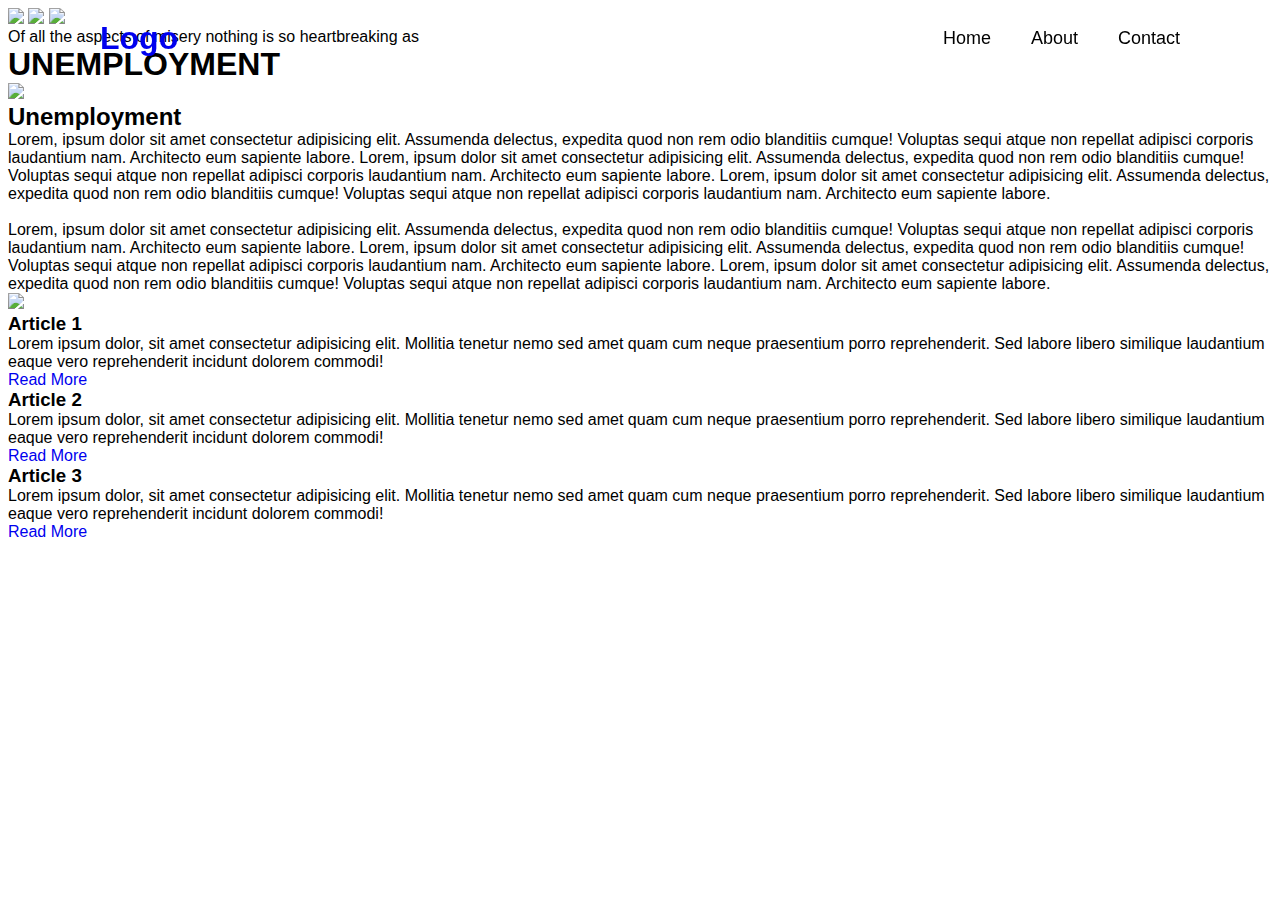
==== index.html @ 9f723c56 "Update and rename basta project ni sya.html to index.html" ====
<!DOCTYPE html>
    <html>
        <head>
			<meta charset="UTF-8">
            <link rel="stylesheet" type="text/css" href="style.css">
        </head>
        <body>
            <header class="header">
                <a class="logo" href="#">Logo</a>
				
				<nav class="navbar">
					<ul>
						<li><a class="active" href="#">Home</a></li>
						<li><a href="#">About</a></li>
						<li><a href="#">Contact</a></li>
					</ul>
				</nav>
            </header>
            <section class="home">
                <img id="background" src="bg.png">
                <img id="people" src="peeps.png">
                <img id="overlay" src="overlay.png">
                <p id="title-1">Of all the aspects of misery nothing is so 
                    heartbreaking as </p>
                <h1 id="title-2">UNEMPLOYMENT</h1>
                <!-- by James Addams -->
                <img id="divider-1" src="divider.png">
            </section>

            <section class="overview">
                <div class="overview-text">
                    <h2>Unemployment</h2>
                        <div class="description">
                            <p>Lorem, ipsum dolor sit amet consectetur adipisicing elit. Assumenda delectus, expedita quod non rem odio blanditiis 
                                cumque! Voluptas sequi atque non repellat adipisci corporis laudantium nam. Architecto eum sapiente labore. 
                                Lorem, ipsum dolor sit amet consectetur adipisicing elit. Assumenda delectus, expedita quod non rem odio blanditiis 
                                cumque! Voluptas sequi atque non repellat adipisci corporis laudantium nam.  Architecto eum sapiente labore.
                                Lorem, ipsum dolor sit amet consectetur adipisicing elit. Assumenda delectus, expedita quod non rem odio blanditiis 
                                cumque! Voluptas sequi atque non repellat adipisci corporis laudantium nam.  Architecto eum sapiente labore. <br><br>
                                Lorem, ipsum dolor sit amet consectetur adipisicing elit. Assumenda delectus, expedita quod non rem odio blanditiis 
                                cumque! Voluptas sequi atque non repellat adipisci corporis laudantium nam.  Architecto eum sapiente labore.
                                Lorem, ipsum dolor sit amet consectetur adipisicing elit. Assumenda delectus, expedita quod non rem odio blanditiis 
                                cumque! Voluptas sequi atque non repellat adipisci corporis laudantium nam.  Architecto eum sapiente labore.
                                Lorem, ipsum dolor sit amet consectetur adipisicing elit. Assumenda delectus, expedita quod non rem odio blanditiis 
                                cumque! Voluptas sequi atque non repellat adipisci corporis laudantium nam.  Architecto eum sapiente labore.
                            </p>
                        </div>
                </div>
                <img id="divider-2" src="divider.png">
            </section>

            <section class="article-holder">
                <div class="articles">
                    <div class="article">
                        <div class="title">
                            <h3>Article 1</h3>
                            <p>Lorem ipsum dolor, sit amet consectetur adipisicing elit. Mollitia tenetur nemo sed amet 
                                quam cum neque praesentium porro reprehenderit. Sed labore libero similique laudantium eaque vero reprehenderit incidunt dolorem commodi!</p>
                            <a href="#" class="button">Read More</a>
                        </div>
                    </div>
                    <div class="article">
                        <div class="title">
                            <h3>Article 2</h3>
                            <p>Lorem ipsum dolor, sit amet consectetur adipisicing elit. Mollitia tenetur nemo sed amet 
                                quam cum neque praesentium porro reprehenderit. Sed labore libero similique laudantium eaque vero reprehenderit incidunt dolorem commodi!</p>
                            <a href="#" class="button">Read More</a>
                        </div>
                    </div>
                    <div class="article">
                        <div class="title">
                            <h3>Article 3</h3>
                            <p>Lorem ipsum dolor, sit amet consectetur adipisicing elit. Mollitia tenetur nemo sed amet 
                                quam cum neque praesentium porro reprehenderit. Sed labore libero similique laudantium eaque vero reprehenderit incidunt dolorem commodi!</p>
                            <a href="#" class="button">Read More</a>
                        </div>
                    </div>
                </div>
            </section>

            <footer>
            </footer>
        </body>
    </html>
---- style.css ----
body
*{
	margin: 0;
	padding: 0;
	text-decoration: none;
	font-family: "Poppins", sans-serif;
}

body{
	background:;
}
/* HEADER + NAV*/
	.header{
		position: fixed;
		width: 100%;
		top: 0;
		left: 0;
		padding: 20px 100px;
		justify-content: space-between;
		display: flex;
		align-items: center;
		z-index:100;
		box-sizing: border-box;
	}
	
	a.logo{
		font-weight:700;
		font-size: 32px;
	}
	
	.navbar li{
		float: left;
		list-style-type: none;;
	}

	.navbar a{
		position: relative;
		margin-left: 40px;
		text-decoration: none;
		font-weight: 500;
		font-size: 18px;
		color:black;
	}
	
	.navbar a::before{
		content: '';
		position: absolute;
		top: 100%;
		width:0;
		height:3px;
		background: green;
		transition: .3s;
	}
	
	.navbar a:hover::before{
		width:100%;
	}
	
	.navbar a:hover{
		color: blue;
	}
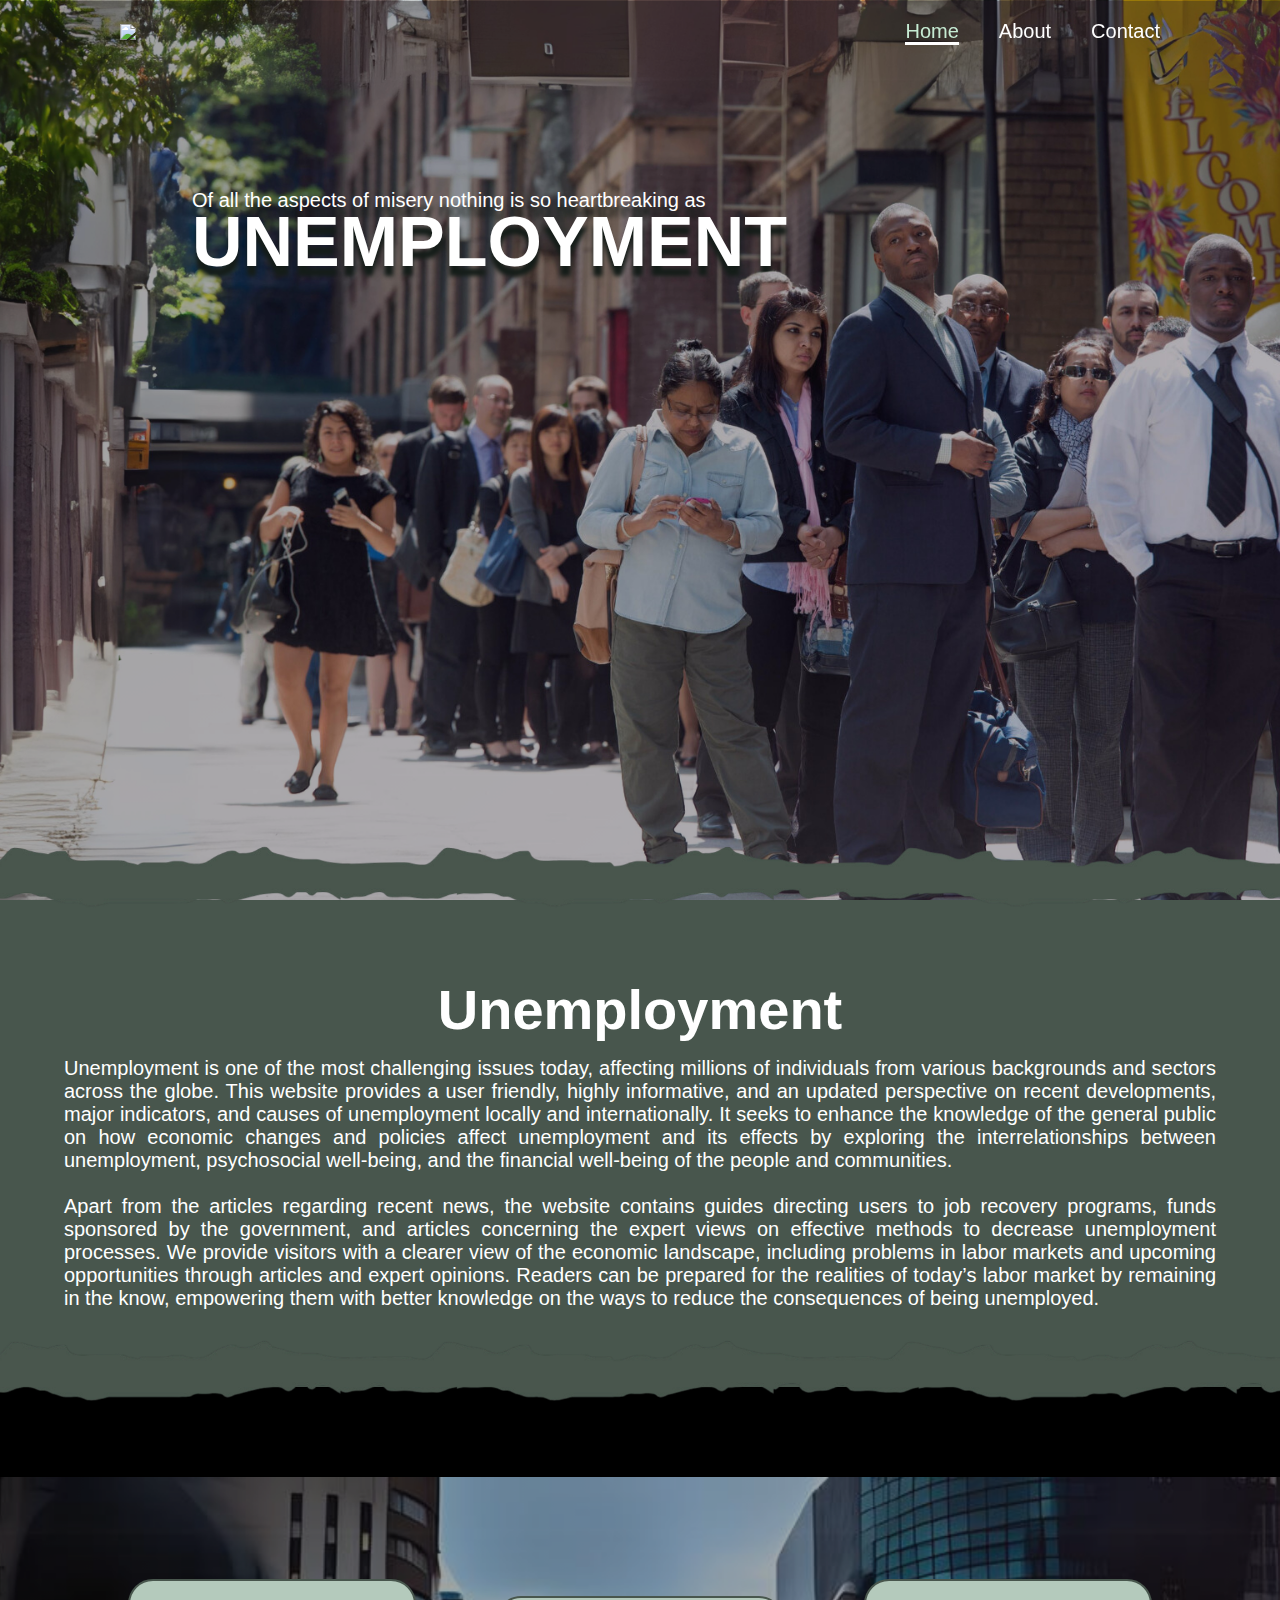
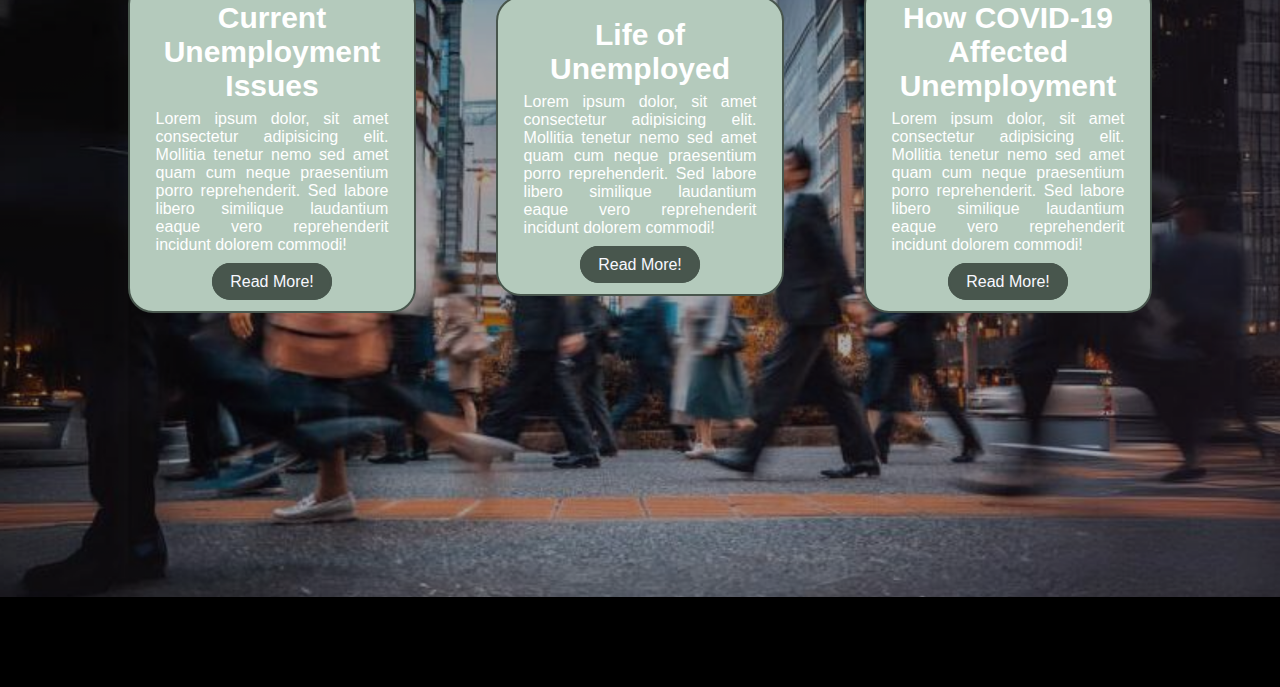
==== commit c39c03aa: "Update index.html" ====
--- a/index.html
+++ b/index.html
@@ -6,7 +6,7 @@
         </head>
         <body>
             <header class="header">
-                <a class="logo" href="#">Logo</a>
+                <img class="logo" src="Logo.png">
 				
 				<nav class="navbar">
 					<ul>
@@ -16,14 +16,15 @@
 					</ul>
 				</nav>
             </header>
+
             <section class="home">
                 <img id="background" src="bg.png">
                 <img id="people" src="peeps.png">
                 <img id="overlay" src="overlay.png">
                 <p id="title-1">Of all the aspects of misery nothing is so 
-                    heartbreaking as </p>
+                    heartbreaking as </p> <!-- by James Addams -->
                 <h1 id="title-2">UNEMPLOYMENT</h1>
-                <!-- by James Addams -->
+                
                 <img id="divider-1" src="divider.png">
             </section>
 
@@ -31,18 +32,19 @@
                 <div class="overview-text">
                     <h2>Unemployment</h2>
                         <div class="description">
-                            <p>Lorem, ipsum dolor sit amet consectetur adipisicing elit. Assumenda delectus, expedita quod non rem odio blanditiis 
-                                cumque! Voluptas sequi atque non repellat adipisci corporis laudantium nam. Architecto eum sapiente labore. 
-                                Lorem, ipsum dolor sit amet consectetur adipisicing elit. Assumenda delectus, expedita quod non rem odio blanditiis 
-                                cumque! Voluptas sequi atque non repellat adipisci corporis laudantium nam.  Architecto eum sapiente labore.
-                                Lorem, ipsum dolor sit amet consectetur adipisicing elit. Assumenda delectus, expedita quod non rem odio blanditiis 
-                                cumque! Voluptas sequi atque non repellat adipisci corporis laudantium nam.  Architecto eum sapiente labore. <br><br>
-                                Lorem, ipsum dolor sit amet consectetur adipisicing elit. Assumenda delectus, expedita quod non rem odio blanditiis 
-                                cumque! Voluptas sequi atque non repellat adipisci corporis laudantium nam.  Architecto eum sapiente labore.
-                                Lorem, ipsum dolor sit amet consectetur adipisicing elit. Assumenda delectus, expedita quod non rem odio blanditiis 
-                                cumque! Voluptas sequi atque non repellat adipisci corporis laudantium nam.  Architecto eum sapiente labore.
-                                Lorem, ipsum dolor sit amet consectetur adipisicing elit. Assumenda delectus, expedita quod non rem odio blanditiis 
-                                cumque! Voluptas sequi atque non repellat adipisci corporis laudantium nam.  Architecto eum sapiente labore.
+                            <p>Unemployment is one of the most challenging issues today, affecting millions of individuals from various backgrounds 
+                                and sectors across the globe. This website provides a user friendly, highly informative, and an updated perspective 
+                                on recent developments, major indicators, and causes of unemployment locally and internationally. It seeks to enhance 
+                                the knowledge of the general public on how economic changes and policies affect unemployment and its effects by 
+                                exploring the interrelationships between unemployment, psychosocial well-being, and the financial well-being of the 
+                                people and communities.
+                                <br><br>
+                                Apart from the articles regarding recent news, the website contains guides directing users to job recovery programs, 
+                                funds sponsored by the government, and articles concerning the expert views on effective methods to decrease 
+                                unemployment processes. We provide visitors with a clearer view of the economic landscape, including problems in 
+                                labor markets and upcoming opportunities through articles and expert opinions. Readers can be prepared for the 
+                                realities of today’s labor market by remaining in the know, empowering them with better knowledge on the ways to 
+                                reduce the consequences of being unemployed.
                             </p>
                         </div>
                 </div>
@@ -53,32 +55,29 @@
                 <div class="articles">
                     <div class="article">
                         <div class="title">
-                            <h3>Article 1</h3>
+                            <h3>Current Unemployment Issues</h3>
                             <p>Lorem ipsum dolor, sit amet consectetur adipisicing elit. Mollitia tenetur nemo sed amet 
                                 quam cum neque praesentium porro reprehenderit. Sed labore libero similique laudantium eaque vero reprehenderit incidunt dolorem commodi!</p>
-                            <a href="#" class="button">Read More</a>
+                            <a href="#" class="button">Read More!</a>
                         </div>
                     </div>
                     <div class="article">
                         <div class="title">
-                            <h3>Article 2</h3>
+                            <h3>Life of Unemployed</h3>
                             <p>Lorem ipsum dolor, sit amet consectetur adipisicing elit. Mollitia tenetur nemo sed amet 
                                 quam cum neque praesentium porro reprehenderit. Sed labore libero similique laudantium eaque vero reprehenderit incidunt dolorem commodi!</p>
-                            <a href="#" class="button">Read More</a>
+                            <a href="#" class="button">Read More!</a>
                         </div>
                     </div>
                     <div class="article">
                         <div class="title">
-                            <h3>Article 3</h3>
+                            <h3>How COVID-19 Affected Unemployment</h3>
                             <p>Lorem ipsum dolor, sit amet consectetur adipisicing elit. Mollitia tenetur nemo sed amet 
                                 quam cum neque praesentium porro reprehenderit. Sed labore libero similique laudantium eaque vero reprehenderit incidunt dolorem commodi!</p>
-                            <a href="#" class="button">Read More</a>
+                            <a href="#" class="button">Read More!</a>
                         </div>
                     </div>
                 </div>
             </section>
-
-            <footer>
-            </footer>
         </body>
     </html>
--- a/style.css
+++ b/style.css
@@ -1,13 +1,16 @@
-body
 *{
 	margin: 0;
 	padding: 0;
-	text-decoration: none;
+	box-sizing: border-box;
 	font-family: "Poppins", sans-serif;
+	scroll-behavior: smooth;
+
 }
 
 body{
-	background:;
+	color:white;
+	min-height: 100vh;
+	background: black;
 }
 /* HEADER + NAV*/
 	.header{
@@ -15,21 +18,23 @@
 		width: 100%;
 		top: 0;
 		left: 0;
-		padding: 20px 100px;
+		padding: 20px 120px;
 		justify-content: space-between;
 		display: flex;
 		align-items: center;
 		z-index:100;
-		box-sizing: border-box;
 	}
 	
 	a.logo{
 		font-weight:700;
 		font-size: 32px;
+		color:white;
+		text-decoration: none;
 	}
 	
 	.navbar li{
 		float: left;
+		text-decoration: none;
 		list-style-type: none;;
 	}
 
@@ -38,8 +43,8 @@
 		margin-left: 40px;
 		text-decoration: none;
 		font-weight: 500;
-		font-size: 18px;
-		color:black;
+		font-size: 20px;
+		color:white;
 	}
 	
 	.navbar a::before{
@@ -48,15 +53,144 @@
 		top: 100%;
 		width:0;
 		height:3px;
-		background: green;
+		background: white;
 		transition: .3s;
 	}
 	
-	.navbar a:hover::before{
+	.navbar a:hover::before, a.active::before{
 		width:100%;
 	}
 	
-	.navbar a:hover{
-		color: blue;
+	.navbar a:hover, a.active{
+		color: #c6ebd3
+;
+	}
+	.home{
+		position: relative;
+		display: flex;
+		justify-content: center;
+		align-items: center;
 	}
 
+	section{
+		min-height: 100vh;
+	}
+
+	section img{
+		position: absolute;
+		object-fit: cover;
+		width: 100%;
+		height: 100%;
+		left: 0;
+	}
+
+	#people{
+		z-index: 11;
+	}
+
+	#divider-1{
+		z-index: 12;
+		top: 90%;
+		height: auto;
+
+	}
+
+	#title-1, #title-2{
+		position: absolute;
+		color: white;
+		font-size: 20px;;
+		animation: title linear;
+		animation-timeline: scroll();
+		left: 15%;
+		top: 21%;
+		z-index: 10;
+		padding-right: 15%;
+		text-shadow: 0 10px 4px rgb(21, 29, 25);
+	}
+
+	#title-2
+	{
+		font-size: 70px;;
+		margin-top: 13px;
+	}
+
+	@keyframes title{
+		to{
+			transform: translateY(500px);
+		}
+	}
+
+	.overview{
+		position: relative;
+		padding: 6% 5%;
+		background: #48564D;
+		min-height: auto;
+	}
+
+	.overview h2{
+		font-size: 3.5rem;
+		text-align: center;
+	}
+
+	.overview p{
+		margin-top: 15px;
+		text-align: justify;
+		font-size: 20px;
+		/* font-family: sans-serif; */
+	}
+
+	#divider-2{
+		height: auto;
+		top: 83%;
+	}
+
+	.article-holder{
+		padding: 15% 10%;
+		background: url(busyroad.png);
+		background-position: center;
+		background-size:contain;
+		background-repeat: no-repeat;
+	}
+
+	.button{
+		background:#48564D;
+		color:ghostwhite;
+		border-radius: 25px;
+		text-decoration: none;
+		padding: .5rem 1rem;
+		border: 2px solid #48564D;
+		transition: all .3s ease;
+		font-weight: 500;
+	}
+
+	.button:hover{
+		background:#c6ebd3;
+		color:#48564D;
+	}
+
+	.articles{
+		display:flex;
+		align-items: center;
+		justify-content: center;
+		gap: 5rem;
+	}
+
+	.article{
+		padding:2% 2.5%;
+		background:#b4cabc;
+		border:2px solid #48564D;
+		text-align: center;
+		border-radius: 25px;
+		display: block;
+		transition: all .4s ease;
+	}
+
+	.articles h3{
+		font-size: 30px;
+	}
+
+	.articles p{
+		text-align: justify;
+		margin-top: 3%;;
+		margin-bottom: 8%;
+	}
